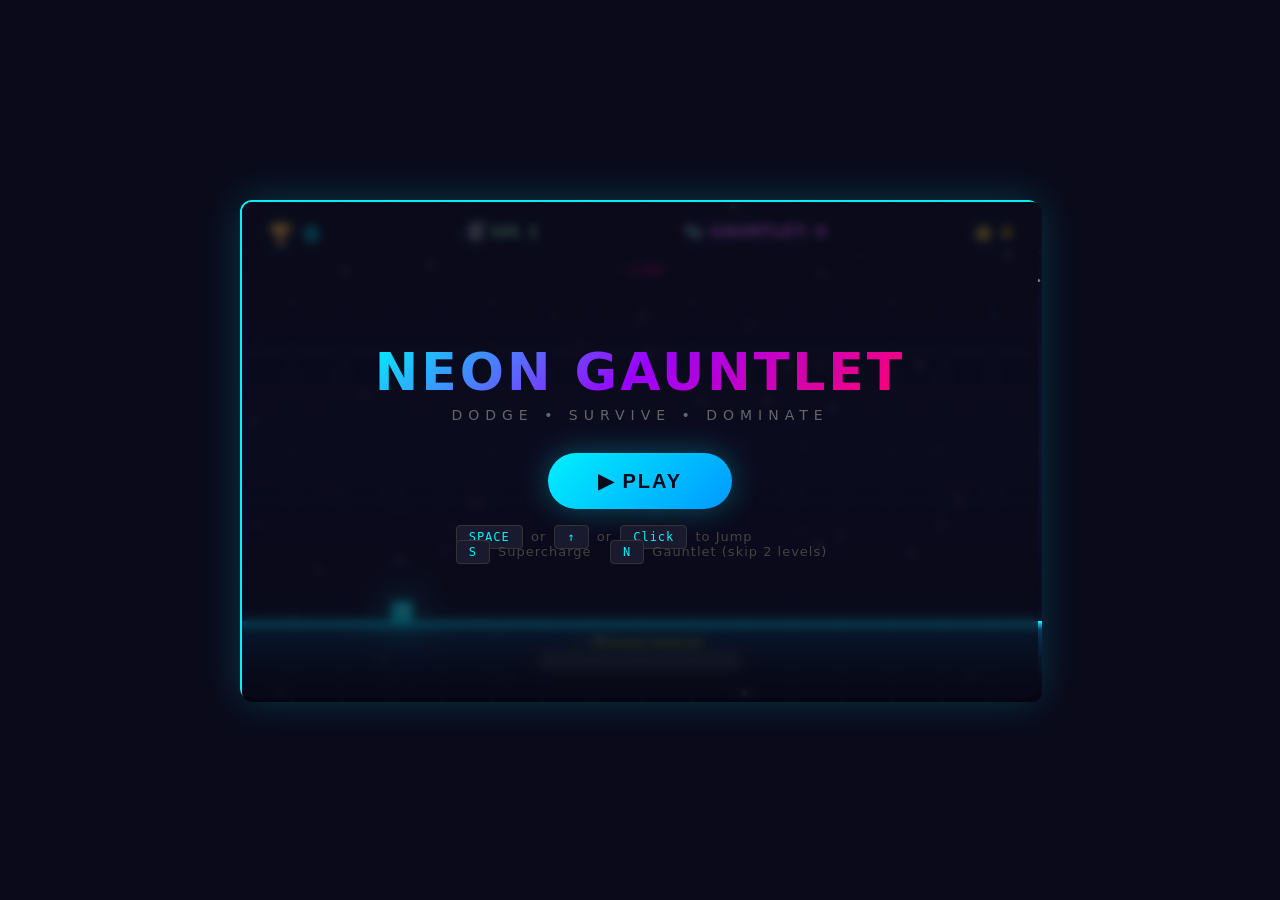
==== neon-gauntlet/index.html @ bad19014 "first commit" ====
<!DOCTYPE html>
<html lang="en">
<head>
    <meta charset="UTF-8" />
    <meta name="viewport" content="width=device-width, initial-scale=1.0, maximum-scale=1.0, user-scalable=no" />
    <title>NEON GAUNTLET</title>
    <!-- <link rel="stylesheet" href="styles.css"> -->
     <style>
        * { margin:0; padding:0; box-sizing:border-box; }
        body {
            background: #0a0a1a;
            display: flex;
            justify-content: center;
            align-items: center;
            min-height: 100vh;
            font-family: 'Segoe UI', system-ui, sans-serif;
            overflow: hidden;
            touch-action: none;
            user-select: none;
            -webkit-user-select: none;
        }
        #gameWrapper {
            position: relative;
            border: 2px solid #00f0ff;
            border-radius: 12px;
            box-shadow: 0 0 40px rgba(0,240,255,0.2), inset 0 0 40px rgba(0,240,255,0.05);
            background: #0a0a1a;
        }
        #gameCanvas {
            display: block;
            width: 100%;
            height: auto;
            border-radius: 10px;
            background: #0a0a1a;
            cursor: pointer;
            touch-action: none;
        }
        #uiOverlay {
            position: absolute;
            top: 0;
            left: 0;
            width: 100%;
            height: 100%;
            pointer-events: none;
            border-radius: 10px;
            overflow: hidden;
        }
        #hud {
            position: absolute;
            top: 20px;
            left: 0;
            width: 100%;
            padding: 0 25px;
            display: flex;
            justify-content: space-between;
            pointer-events: none;
            z-index: 10;
            font-weight: 700;
            text-shadow: 0 0 20px rgba(0,240,255,0.3);
        }
        #hud .score { color: #00f0ff; font-size: 22px; letter-spacing: 1px; }
        #hud .best { color: #ffd700; font-size: 18px; opacity:0.8; }
        #hud .level { color: #aaffaa; font-size: 16px; opacity:0.9; }
        #hud .gauntlet { color: #ff6bff; font-size: 16px; opacity:0.9; cursor: pointer; pointer-events: auto; }
        #hud .gauntlet:hover { opacity:1; text-shadow:0 0 20px #ff6bff; }
        #hud .gauntlet.ready { color: #ff6bff; animation: gauntletGlow 0.8s ease-in-out infinite alternate; }
        @keyframes gauntletGlow { 0% { text-shadow: 0 0 10px #ff6bff; } 100% { text-shadow: 0 0 40px #ff6bff, 0 0 80px #ff6bff55; } }
        #hud .speed { color: #ff006e; font-size: 14px; font-weight:600; opacity:0.7; position:absolute; bottom:-30px; left:50%; transform:translateX(-50%); }
        #comboDisplay {
            position: absolute;
            top: 70px;
            left: 50%;
            transform: translateX(-50%);
            color: #ffd700;
            font-size: 28px;
            font-weight: 900;
            opacity: 0;
            transition: opacity 0.15s;
            text-shadow: 0 0 30px rgba(255,215,0,0.5);
            pointer-events: none;
            z-index: 10;
        }
        #comboDisplay.active { opacity:1; animation: comboPop 0.3s ease-out; }
        @keyframes comboPop {
            0% { transform: translateX(-50%) scale(0.5); opacity:0; }
            60% { transform: translateX(-50%) scale(1.3); opacity:1; }
            100% { transform: translateX(-50%) scale(1); opacity:1; }
        }
        #superchargeBar {
            position: absolute;
            bottom: 30px;
            left: 50%;
            transform: translateX(-50%);
            width: 200px;
            height: 14px;
            background: rgba(255,255,255,0.1);
            border-radius: 20px;
            border: 1px solid rgba(255,215,0,0.3);
            overflow: hidden;
            pointer-events: none;
            z-index: 10;
            box-shadow: 0 0 20px rgba(255,215,0,0.1);
        }
        #superchargeFill {
            width: 0%;
            height: 100%;
            background: linear-gradient(90deg, #ffd700, #ff6b00);
            border-radius: 20px;
            transition: width 0.1s ease;
            box-shadow: 0 0 20px #ffd70055;
        }
        #superchargeLabel {
            position: absolute;
            bottom: 48px;
            left: 50%;
            transform: translateX(-50%);
            color: #ffd700;
            font-size: 11px;
            letter-spacing: 2px;
            opacity: 0.6;
            pointer-events: none;
            z-index: 10;
            font-weight: 600;
            text-shadow: 0 0 10px rgba(255,215,0,0.2);
        }
        #superchargeActive {
            position: absolute;
            top: 50%;
            left: 50%;
            transform: translate(-50%, -50%);
            color: #ffd700;
            font-size: 48px;
            font-weight: 900;
            text-shadow: 0 0 60px rgba(255,215,0,0.6);
            pointer-events: none;
            z-index: 10;
            opacity: 0;
            transition: opacity 0.3s;
        }
        #superchargeActive.show { opacity: 1; animation: pulseGlow 0.5s ease-in-out infinite alternate; }
        @keyframes pulseGlow { 0% { text-shadow: 0 0 30px rgba(255,215,0,0.4); } 100% { text-shadow: 0 0 80px rgba(255,215,0,0.9); } }
        #gauntletNotify {
            position: absolute;
            top: 50%;
            left: 50%;
            transform: translate(-50%, -50%);
            color: #ff6bff;
            font-size: 52px;
            font-weight: 900;
            text-shadow: 0 0 60px rgba(255,107,255,0.8), 0 0 120px rgba(255,107,255,0.4);
            pointer-events: none;
            z-index: 20;
            opacity: 0;
            transition: opacity 0.3s;
            text-align: center;
            letter-spacing: 3px;
            background: rgba(10,10,26,0.7);
            padding: 30px 50px;
            border-radius: 20px;
            border: 2px solid #ff6bff;
            box-shadow: 0 0 80px rgba(255,107,255,0.3);
        }
        #gauntletNotify.show { opacity: 1; animation: gauntletAcquire 0.8s ease-out; }
        @keyframes gauntletAcquire {
            0% { transform: translate(-50%, -50%) scale(0.3) rotate(-10deg); opacity:0; }
            50% { transform: translate(-50%, -50%) scale(1.1) rotate(2deg); opacity:1; }
            70% { transform: translate(-50%, -50%) scale(0.95) rotate(-1deg); }
            100% { transform: translate(-50%, -50%) scale(1) rotate(0deg); opacity:1; }
        }
        #gauntletNotify .sub {
            font-size: 18px;
            color: #ffd700;
            letter-spacing: 4px;
            opacity: 0.8;
            display: block;
            margin-top: 8px;
            font-weight: 600;
        }
        #gameOver {
            position: absolute;
            top: 0;
            left: 0;
            width: 100%;
            height: 100%;
            background: rgba(10,10,26,0.92);
            backdrop-filter: blur(8px);
            display: none;
            flex-direction: column;
            justify-content: center;
            align-items: center;
            pointer-events: auto;
            z-index: 100;
            border-radius: 10px;
            padding: 20px;
        }
        #gameOver.show { display: flex; animation: fadeIn 0.4s ease-out; }
        @keyframes fadeIn { 0% { opacity:0; transform:scale(0.95); } 100% { opacity:1; transform:scale(1); } }
        #gameOver .title { color:#ff006e; font-size:48px; font-weight:900; text-shadow:0 0 60px rgba(255,0,110,0.4); margin-bottom:8px; letter-spacing:2px; }
        #gameOver .subtitle { color:#666; font-size:16px; margin-bottom:25px; letter-spacing:4px; }
        #gameOver .finalScore { color:#00f0ff; font-size:36px; font-weight:700; margin-bottom:5px; }
        #gameOver .finalBest { color:#ffd700; font-size:20px; opacity:0.8; margin-bottom:30px; }
        #gameOver .stats { color:#888; font-size:14px; margin-bottom:25px; display:flex; gap:30px; }
        #gameOver .stats span { text-align:center; }
        #gameOver .stats .number { display:block; color:#fff; font-size:22px; font-weight:700; }
        .btn {
            background: linear-gradient(135deg, #00f0ff, #0099ff);
            color: #0a0a1a;
            border: none;
            padding: 16px 50px;
            font-size: 20px;
            font-weight: 800;
            border-radius: 50px;
            cursor: pointer;
            pointer-events: auto;
            transition: all 0.2s;
            text-transform: uppercase;
            letter-spacing: 2px;
            box-shadow: 0 0 30px rgba(0,240,255,0.3);
            touch-action: manipulation;
        }
        .btn:hover { transform:scale(1.05); box-shadow:0 0 50px rgba(0,240,255,0.5); }
        .btn:active { transform:scale(0.95); }
        .btn-secondary {
            background: transparent;
            color: #fff;
            border: 2px solid #444;
            box-shadow: none;
            padding: 12px 30px;
            font-size: 14px;
            margin-top: 12px;
        }
        .btn-secondary:hover { border-color:#00f0ff; box-shadow:0 0 30px rgba(0,240,255,0.1); }
        #startScreen {
            position: absolute;
            top: 0;
            left: 0;
            width: 100%;
            height: 100%;
            display: flex;
            flex-direction: column;
            justify-content: center;
            align-items: center;
            pointer-events: auto;
            z-index: 50;
            border-radius: 10px;
            background: rgba(10,10,26,0.7);
            backdrop-filter: blur(4px);
        }
        #startScreen .logo { font-size:52px; font-weight:900; background:linear-gradient(135deg,#00f0ff,#9d00ff,#ff006e); -webkit-background-clip:text; -webkit-text-fill-color:transparent; background-clip:text; letter-spacing:3px; margin-bottom:5px; }
        #startScreen .tagline { color:#666; font-size:14px; letter-spacing:6px; margin-bottom:30px; text-transform:uppercase; }
        #startScreen .controls-hint { color:#444; font-size:13px; margin-top:20px; letter-spacing:1px; }
        #startScreen .controls-hint kbd { background:#1a1a2e; color:#00f0ff; padding:4px 12px; border-radius:4px; border:1px solid #333; font-size:12px; margin:0 3px; }
        @media (max-width:600px) {
            #gameWrapper { border-width:1px; border-radius:8px; width:100vw; max-width:100vw; }
            #gameCanvas { border-radius:7px; }
            #hud .score { font-size:16px; }
            #hud .best { font-size:14px; }
            #hud .level { font-size:13px; }
            #hud .gauntlet { font-size:13px; }
            #gameOver .title { font-size:32px; }
            #gameOver .finalScore { font-size:28px; }
            .btn { padding:14px 35px; font-size:16px; }
            #startScreen .logo { font-size:36px; }
            #startScreen .tagline { font-size:11px; letter-spacing:4px; }
            #comboDisplay { font-size:22px; top:60px; }
            #superchargeBar { width: 150px; height: 12px; bottom: 20px; }
            #superchargeLabel { font-size: 10px; bottom: 38px; }
            #superchargeActive { font-size: 32px; }
            #gauntletNotify { font-size: 28px; padding: 20px 25px; }
            #gauntletNotify .sub { font-size: 14px; }
        }
        @media (max-width:400px) {
            #hud { padding:0 15px; top:12px; }
            #hud .score { font-size:14px; }
            #hud .best { font-size:12px; }
            #hud .gauntlet { font-size:11px; }
            #gameOver .title { font-size:26px; }
            .btn { padding:12px 28px; font-size:14px; }
            #gauntletNotify { font-size: 22px; padding: 15px 20px; }
        }
        ::-webkit-scrollbar { display:none; }
     </style>
</head>
<body>
<div id="gameWrapper">
    <canvas id="gameCanvas" width="800" height="500"></canvas>
    <div id="uiOverlay">
        <div id="hud">
            <span class="score">🏆 <span id="scoreDisplay">0</span></span>
            <span class="level">🎚️ LVL <span id="levelDisplay">1</span></span>
            <span class="gauntlet" id="gauntletDisplay">🧤 GAUNTLET: 0</span>
            <span class="best">⭐ <span id="bestDisplay">0</span></span>
            <span class="speed" id="speedDisplay">⚡ 1.0x</span>
        </div>
        <div id="comboDisplay">🔥 COMBO x<span id="comboCount">0</span></div>
        <div id="superchargeLabel">⚡ SUPERCHARGE</div>
        <div id="superchargeBar"><div id="superchargeFill"></div></div>
        <div id="superchargeActive">⚡ SUPERCHARGE ACTIVE</div>
        <div id="gauntletNotify">
            🧤 NEON GAUNTLET ACQUIRED
            <span class="sub">Press <kbd style="background:#1a1a2e;color:#ff6bff;padding:2px 12px;border-radius:4px;border:1px solid #ff6bff;">N</kbd> to skip 2 levels!</span>
        </div>
        <div id="startScreen">
            <div class="logo">NEON GAUNTLET</div>
            <div class="tagline">Dodge • Survive • Dominate</div>
            <button class="btn" id="startBtn">▶ PLAY</button>
            <div class="controls-hint">
                <kbd>SPACE</kbd> or <kbd>↑</kbd> or <kbd>Click</kbd> to Jump<br>
                <kbd>S</kbd> Supercharge &nbsp; <kbd>N</kbd> Gauntlet (skip 2 levels)
            </div>
        </div>
        <div id="gameOver">
            <div class="title">💀 GAME OVER</div>
            <div class="subtitle">YOU FELL TO THE NEON</div>
            <div class="finalScore" id="finalScore">0</div>
            <div class="finalBest">⭐ Best: <span id="finalBest">0</span></div>
            <div class="stats">
                <span>Distance <span class="number" id="statDistance">0m</span></span>
                <span>Combo <span class="number" id="statCombo">0</span></span>
                <span>Level <span class="number" id="statLevel">1</span></span>
            </div>
            <button class="btn" id="restartBtn">🔄 RETRY</button>
            <button class="btn btn-secondary" id="menuBtn">🏠 MENU</button>
        </div>
    </div>
</div>
<!-- <script src="game.js"></script> -->
 <script>
    // ============================================================
    //  NEON GAUNTLET · NO SUPERCHARGE TIMER
    //  - Supercharge fills +6 per obstacle jumped
    //  - Press S to activate 5-second shield (no timer visible)
    //  - Combo resets on death
    // ============================================================

    const canvas = document.getElementById('gameCanvas');
    const ctx = canvas.getContext('2d');
    const scoreDisplay = document.getElementById('scoreDisplay');
    const bestDisplay = document.getElementById('bestDisplay');
    const speedDisplay = document.getElementById('speedDisplay');
    const levelDisplay = document.getElementById('levelDisplay');
    const gauntletDisplay = document.getElementById('gauntletDisplay');
    const comboDisplay = document.getElementById('comboDisplay');
    const comboCount = document.getElementById('comboCount');
    const finalScore = document.getElementById('finalScore');
    const finalBest = document.getElementById('finalBest');
    const statDistance = document.getElementById('statDistance');
    const statCombo = document.getElementById('statCombo');
    const statLevel = document.getElementById('statLevel');
    const startScreen = document.getElementById('startScreen');
    const gameOver = document.getElementById('gameOver');
    const startBtn = document.getElementById('startBtn');
    const restartBtn = document.getElementById('restartBtn');
    const menuBtn = document.getElementById('menuBtn');
    const superchargeFill = document.getElementById('superchargeFill');
    const superchargeActive = document.getElementById('superchargeActive');
    const gauntletNotify = document.getElementById('gauntletNotify');

    function resizeCanvas() {
        const wrapper = document.getElementById('gameWrapper');
        const maxWidth = Math.min(window.innerWidth - 20, 800);
        const maxHeight = Math.min(window.innerHeight - 20, 500);
        const ratio = 800 / 500;
        let width = maxWidth;
        let height = width / ratio;
        if (height > maxHeight) { height = maxHeight; width = height * ratio; }
        canvas.style.width = width + 'px';
        canvas.style.height = height + 'px';
        wrapper.style.width = width + 'px';
        wrapper.style.height = height + 'px';
    }
    window.addEventListener('resize', resizeCanvas);
    resizeCanvas();

    // ===== CONSTANTS =====
    const GRAVITY = 0.7;
    const JUMP_FORCE = -11;
    const MAX_JUMPS = 2;
    const GROUND_Y = 420;
    const PLAYER_SIZE = 20;
    const SUPERCHARGE_DURATION = 300; // 5 seconds at 60fps
    const SUPERCHARGE_MAX = 100;
    const SUPERCHARGE_GAIN = 6;
    const GAUNTLET_INTERVAL = 5;

    const LEVELS = [
        { threshold: 0,    speed: 4.5,  spawnBase: 80,  label: '1' },
        { threshold: 200,  speed: 5.5,  spawnBase: 70,  label: '2' },
        { threshold: 450,  speed: 6.5,  spawnBase: 60,  label: '3' },
        { threshold: 750,  speed: 7.5,  spawnBase: 50,  label: '4' },
        { threshold: 1100, speed: 8.5,  spawnBase: 42,  label: '5' },
        { threshold: 1500, speed: 9.5,  spawnBase: 36,  label: '6' },
        { threshold: 2000, speed: 10.5, spawnBase: 30,  label: '7' },
        { threshold: 2600, speed: 11.5, spawnBase: 26,  label: '8' },
        { threshold: 3300, speed: 12.5, spawnBase: 22,  label: '9' },
        { threshold: 4100, speed: 14.0, spawnBase: 18,  label: '10' },
    ];

    // ===== GAME STATE =====
    let gameState = 'menu';
    let score = 0;
    let bestScore = parseInt(localStorage.getItem('neonGauntletBest')) || 0;
    let gameSpeed = 4.5;
    let speedMultiplier = 1.0;
    let combo = 0;
    let maxCombo = 0;
    let distance = 0;
    let frameCount = 0;
    let currentLevel = 0;
    let levelUpFlag = false;
    let levelUpTimer = 0;
    let spawnInterval = 80;
    let spawnTimer = 0;
    let difficultyTimer = 0;

    // ===== SUPERCHARGE =====
    let supercharge = 0;
    let superchargeActiveFlag = false;
    let superchargeTimer = 0;
    let superchargeShield = false;

    // ===== GAUNTLET =====
    let gauntletCount = 0;
    let lastGauntletLevel = 0;

    // ===== PLAYER =====
    const player = {
        x: 150, y: GROUND_Y - PLAYER_SIZE, w: PLAYER_SIZE, h: PLAYER_SIZE,
        vy: 0, grounded: false, jumpsRemaining: MAX_JUMPS, trail: [],
    };

    let obstacles = [];
    let particles = [];
    let stars = [];
    for (let i = 0; i < 80; i++) {
        stars.push({ x: Math.random()*800, y: Math.random()*500, size: Math.random()*2+0.5, speed: Math.random()*0.5+0.2, brightness: Math.random()*0.5+0.5 });
    }
    let gridOffset = 0;

    // ===== AUDIO =====
    let audioCtx = null;
    function initAudio() { if (!audioCtx) audioCtx = new(window.AudioContext||window.webkitAudioContext)(); }
    function playTone(freq, duration, type='square', volume=0.15) {
        try { initAudio(); const osc=audioCtx.createOscillator(); const gain=audioCtx.createGain(); osc.type=type; osc.frequency.setValueAtTime(freq, audioCtx.currentTime); gain.gain.setValueAtTime(volume, audioCtx.currentTime); gain.gain.exponentialRampToValueAtTime(0.001, audioCtx.currentTime+duration); osc.connect(gain); gain.connect(audioCtx.destination); osc.start(); osc.stop(audioCtx.currentTime+duration); } catch(e) {}
    }
    function playJumpSound() { playTone(600,0.1,'square',0.1); setTimeout(()=>playTone(900,0.08,'square',0.08),50); }
    function playDeathSound() { playTone(200,0.3,'sawtooth',0.2); setTimeout(()=>playTone(100,0.4,'sawtooth',0.15),150); }
    function playComboSound() { const base=500+combo*15; playTone(base,0.06,'square',0.06); setTimeout(()=>playTone(base+200,0.06,'square',0.05),60); }
    function playScoreSound() { playTone(1200,0.04,'sine',0.05); }
    function playLevelUpSound() { playTone(400,0.15,'square',0.12); setTimeout(()=>playTone(600,0.15,'square',0.1),120); setTimeout(()=>playTone(900,0.2,'square',0.08),240); }
    function playSuperchargeSound() { playTone(300,0.2,'sawtooth',0.15); setTimeout(()=>playTone(600,0.2,'sawtooth',0.12),100); setTimeout(()=>playTone(900,0.25,'sawtooth',0.1),200); }
    function playSuperchargeHitSound() { playTone(500,0.1,'square',0.2); setTimeout(()=>playTone(700,0.1,'square',0.15),80); }
    function playGauntletSound() { playTone(200,0.15,'square',0.15); setTimeout(()=>playTone(400,0.15,'square',0.12),100); setTimeout(()=>playTone(600,0.2,'square',0.1),200); setTimeout(()=>playTone(900,0.3,'sawtooth',0.08),320); }
    function playGauntletUseSound() { playTone(500,0.1,'square',0.15); setTimeout(()=>playTone(700,0.1,'square',0.12),80); setTimeout(()=>playTone(900,0.15,'square',0.1),160); }

    let musicInterval = null; let beatCounter = 0;
    function startMusic() {
        if (musicInterval) return;
        beatCounter=0;
        musicInterval = setInterval(() => {
            if (gameState !== 'playing') return;
            if (beatCounter % 4 === 0) playTone(60,0.05,'sawtooth',0.08);
            if (beatCounter % 2 === 1) playTone(8000,0.02,'square',0.03);
            if (beatCounter % 8 === 0) playTone(80,0.15,'sawtooth',0.06);
            beatCounter++;
        }, 200);
    }
    function stopMusic() { if (musicInterval) { clearInterval(musicInterval); musicInterval=null; } }

    // ===== OBSTACLE FACTORY =====
    function createObstacle(type, x) {
        const base = { x: x||820, passed: false };
        switch(type) {
            case 'spike': return { ...base, type:'spike', y:GROUND_Y-20, w:22, h:22, color:'#ff006e', glow:'#ff006e55' };
            case 'spike_ceiling': return { ...base, type:'spike_ceiling', y:0, w:22, h:22, color:'#ff006e', glow:'#ff006e55' };
            case 'block': return { ...base, type:'block', y:GROUND_Y-40, w:28, h:40, color:'#9d00ff', glow:'#9d00ff55' };
            case 'moving_block': return { ...base, type:'moving_block', y:GROUND_Y-50, w:30, h:30, color:'#ff6b00', glow:'#ff6b0055', phase:Math.random()*Math.PI*2, speed:1.5+Math.random(), amplitude:40+Math.random()*30, baseY:GROUND_Y-50 };
            case 'double_spike': return { ...base, type:'double_spike', y:GROUND_Y-20, w:48, h:22, color:'#ff006e', glow:'#ff006e55' };
            case 'gap': return { ...base, type:'gap', y:GROUND_Y, w:60+Math.random()*40, h:10, color:'#ff006e', glow:'#ff006e55' };
            default: return { ...base, type:'spike', y:GROUND_Y-20, w:22, h:22, color:'#ff006e', glow:'#ff006e55' };
        }
    }
    function getRandomObstacleType() {
        const types = ['spike','spike','spike','block','moving_block'];
        if (distance > 200) types.push('double_spike','spike_ceiling');
        if (distance > 400) types.push('gap');
        return types[Math.floor(Math.random()*types.length)];
    }
    function spawnObstacle() {
        const type = getRandomObstacleType();
        const obs = createObstacle(type);
        const lastObs = obstacles[obstacles.length-1];
        if (lastObs && lastObs.x > 700) obs.x = lastObs.x + 120 + Math.random()*80;
        obstacles.push(obs);
    }

    // ===== PARTICLES =====
    function spawnParticles(x,y,count,color,speed=4,life=40) {
        for (let i=0; i<count; i++) {
            const angle=Math.random()*Math.PI*2, spd=Math.random()*speed+1;
            particles.push({ x:x+(Math.random()-0.5)*10, y:y+(Math.random()-0.5)*10, vx:Math.cos(angle)*spd, vy:Math.sin(angle)*spd-1, life:life+Math.random()*20, maxLife:life+20, size:Math.random()*4+2, color:color||'#00f0ff' });
        }
    }
    function spawnDeathParticles() { spawnParticles(player.x+player.w/2, player.y+player.h/2, 60,'#ff006e',8,50); spawnParticles(player.x+player.w/2, player.y+player.h/2, 40,'#ffd700',6,40); spawnParticles(player.x+player.w/2, player.y+player.h/2, 30,'#00f0ff',5,35); }
    function spawnJumpParticles() { spawnParticles(player.x+player.w/2, player.y+player.h, 15,'#00f0ff',3,20); }
    function spawnLevelUpParticles() { spawnParticles(400,200,50,'#ffd700',7,50); spawnParticles(400,200,40,'#00f0ff',6,45); spawnParticles(400,200,30,'#ff006e',5,40); }
    function spawnSuperchargeParticles() { spawnParticles(400,250,60,'#ffd700',9,50); spawnParticles(400,250,40,'#ff6b00',7,45); }
    function spawnGauntletParticles() { spawnParticles(400,250,80,'#ff6bff',10,60); spawnParticles(400,250,60,'#ffd700',8,50); spawnParticles(400,250,40,'#00f0ff',6,40); }

    // ===== LEVEL MANAGEMENT =====
    function updateLevel() {
        let newLevel = 0;
        for (let i = LEVELS.length-1; i >= 0; i--) {
            if (score >= LEVELS[i].threshold) { newLevel = i; break; }
        }
        if (newLevel !== currentLevel) {
            const oldLevel = currentLevel;
            currentLevel = newLevel;
            const lvl = LEVELS[currentLevel];
            gameSpeed = lvl.speed;
            spawnInterval = lvl.spawnBase;
            speedMultiplier = gameSpeed / 4.5;
            levelDisplay.textContent = lvl.label;
            levelUpFlag = true;
            levelUpTimer = 30;
            playLevelUpSound();
            spawnLevelUpParticles();
            score += 50;
            updateHUD();

            const newLevelNum = parseInt(lvl.label);
            const oldLevelNum = parseInt(LEVELS[oldLevel].label);
            for (let l = oldLevelNum + 1; l <= newLevelNum; l++) {
                if (l % GAUNTLET_INTERVAL === 0) {
                    gauntletCount++;
                    lastGauntletLevel = l;
                    playGauntletSound();
                    spawnGauntletParticles();
                    gauntletNotify.classList.remove('show');
                    void gauntletNotify.offsetWidth;
                    gauntletNotify.classList.add('show');
                    setTimeout(() => {
                        gauntletNotify.classList.remove('show');
                    }, 3000);
                    updateHUD();
                }
            }
        }
    }

    // ===== SUPERCHARGE =====
    function activateSupercharge() {
        if (superchargeActiveFlag) return;
        if (supercharge < SUPERCHARGE_MAX) return;
        superchargeActiveFlag = true;
        superchargeTimer = SUPERCHARGE_DURATION;
        superchargeShield = true;
        supercharge = 0;
        updateSuperchargeUI();
        playSuperchargeSound();
        spawnSuperchargeParticles();
        superchargeActive.classList.add('show');
    }

    function updateSuperchargeUI() {
        const pct = Math.min(100, (supercharge / SUPERCHARGE_MAX) * 100);
        superchargeFill.style.width = pct + '%';
        if (pct >= 100) {
            superchargeFill.style.background = 'linear-gradient(90deg, #ffd700, #ff6b00, #ff006e)';
            superchargeFill.style.boxShadow = '0 0 30px #ffd700';
        } else {
            superchargeFill.style.background = 'linear-gradient(90deg, #ffd700, #ff6b00)';
            superchargeFill.style.boxShadow = '0 0 20px #ffd70055';
        }
    }

    function gainSupercharge(amount) {
        if (superchargeActiveFlag) return;
        supercharge = Math.min(SUPERCHARGE_MAX, supercharge + amount);
        updateSuperchargeUI();
    }

    // ===== GAUNTLET USE =====
    function useGauntlet() {
        if (gameState !== 'playing') return;
        if (gauntletCount <= 0) return;
        const currentLevelNum = parseInt(LEVELS[currentLevel].label);
        const targetLevelNum = Math.min(currentLevelNum + 2, LEVELS.length);
        if (targetLevelNum <= currentLevelNum) return;

        const targetIndex = targetLevelNum - 1;
        const targetScore = LEVELS[targetIndex].threshold;
        if (score < targetScore) {
            score = targetScore + 10;
        }
        gauntletCount--;
        playGauntletUseSound();
        spawnGauntletParticles();
        updateHUD();
        updateLevel();
        gauntletNotify.textContent = '🧤 LEVEL SKIP!';
        gauntletNotify.querySelector('.sub').textContent = `Advanced to Level ${LEVELS[currentLevel].label}`;
        gauntletNotify.classList.remove('show');
        void gauntletNotify.offsetWidth;
        gauntletNotify.classList.add('show');
        setTimeout(() => {
            gauntletNotify.classList.remove('show');
            gauntletNotify.innerHTML = `🧤 NEON GAUNTLET ACQUIRED
            <span class="sub">Press <kbd style="background:#1a1a2e;color:#ff6bff;padding:2px 12px;border-radius:4px;border:1px solid #ff6bff;">N</kbd> to skip 2 levels!</span>`;
        }, 2000);
    }

    // ===== GAME FUNCTIONS =====
    function resetGame() {
        player.x=150; player.y=GROUND_Y-PLAYER_SIZE; player.vy=0; player.grounded=false; player.jumpsRemaining=MAX_JUMPS; player.trail=[];
        obstacles=[]; particles=[]; score=0; combo=0; maxCombo=0; distance=0; gameSpeed=4.5; speedMultiplier=1.0; spawnTimer=0; spawnInterval=80; difficultyTimer=0; frameCount=0; currentLevel=0; levelUpFlag=false; levelUpTimer=0;
        supercharge = 0;
        superchargeActiveFlag = false;
        superchargeTimer = 0;
        superchargeShield = false;
        gauntletCount = 0;
        lastGauntletLevel = 0;
        superchargeActive.classList.remove('show');
        gauntletNotify.classList.remove('show');
        updateSuperchargeUI();
        document.getElementById('comboDisplay').classList.remove('active');
        comboCount.textContent = '0';
        levelDisplay.textContent = '1';
        updateHUD();
    }
    function startGame() {
        initAudio(); resetGame(); gameState='playing';
        startScreen.style.display='none'; gameOver.classList.remove('show'); gameOver.style.display='none';
        startMusic();
    }
    function gameOverHandler() {
        gameState='over'; stopMusic();
        if (score > bestScore) { bestScore=score; localStorage.setItem('neonGauntletBest', String(bestScore)); }
        // RESET COMBO ON DEATH
        combo = 0;
        comboCount.textContent = '0';
        document.getElementById('comboDisplay').classList.remove('active');
        spawnDeathParticles();
        finalScore.textContent = Math.floor(score);
        finalBest.textContent = bestScore;
        statDistance.textContent = Math.floor(distance)+'m';
        statCombo.textContent = maxCombo;
        statLevel.textContent = LEVELS[currentLevel].label;
        setTimeout(()=>{ gameOver.style.display='flex'; gameOver.classList.add('show'); }, 300);
    }
    function jump() {
        if (gameState!=='playing') return;
        if (player.jumpsRemaining > 0) {
            player.vy = JUMP_FORCE * (player.jumpsRemaining===1 ? 0.9 : 1);
            player.jumpsRemaining--; player.grounded=false;
            spawnJumpParticles(); playJumpSound();
            for (let i=0; i<5; i++) player.trail.push({ x:player.x+player.w/2+(Math.random()-0.5)*10, y:player.y+player.h/2+(Math.random()-0.5)*10, life:20+Math.random()*10 });
        }
    }
    function updateHUD() {
        scoreDisplay.textContent = Math.floor(score);
        bestDisplay.textContent = bestScore;
        speedDisplay.textContent = '⚡ ' + speedMultiplier.toFixed(1)+'x';
        levelDisplay.textContent = LEVELS[currentLevel].label;
        gauntletDisplay.textContent = '🧤 GAUNTLET: ' + gauntletCount;
        if (gauntletCount > 0) {
            gauntletDisplay.classList.add('ready');
        } else {
            gauntletDisplay.classList.remove('ready');
        }
    }

    function rectCollide(ax,ay,aw,ah, bx,by,bw,bh) { return ax < bx+bw && ax+aw > bx && ay < by+bh && ay+ah > by; }

    function checkCollisions() {
        const px=player.x, py=player.y, pw=player.w, ph=player.h;
        for (const obs of obstacles) {
            if (obs.passed) continue;
            let hit=false;
            switch(obs.type) {
                case 'spike':
                case 'spike_ceiling':
                    if (rectCollide(px+2, py+2, pw-4, ph-4, obs.x+2, obs.y+2, obs.w-4, obs.h-4)) hit=true;
                    break;
                case 'block':
                case 'moving_block':
                    if (rectCollide(px+2, py+2, pw-4, ph-4, obs.x+2, obs.y+2, obs.w-4, obs.h-4)) hit=true;
                    break;
                case 'double_spike':
                    if (rectCollide(px+2, py+2, pw-4, ph-4, obs.x+2, obs.y+2, 20, obs.h-4) ||
                        rectCollide(px+2, py+2, pw-4, ph-4, obs.x+obs.w-22, obs.y+2, 20, obs.h-4)) hit=true;
                    break;
                case 'gap':
                    if (px+pw > obs.x+5 && px < obs.x+obs.w-5 && player.y+player.h > obs.y) hit=true;
                    break;
            }
            if (hit) {
                if (superchargeShield) {
                    playSuperchargeHitSound();
                    spawnParticles(px+pw/2, py+ph/2, 30, '#ffd700', 6, 30);
                    obs.passed = true;
                    continue;
                }
                playDeathSound();
                gameOverHandler();
                return;
            }
            if (!obs.passed && obs.x+obs.w < player.x) {
                obs.passed = true;
                const points = Math.floor(10 * speedMultiplier);
                score += points;
                combo++;
                if (combo > maxCombo) maxCombo = combo;
                // GAIN SUPERCHARGE when jumping over an obstacle
                gainSupercharge(SUPERCHARGE_GAIN);
                if (combo > 0 && combo % 5 === 0) {
                    playComboSound();
                    comboCount.textContent = combo;
                    comboDisplay.classList.remove('active');
                    void comboDisplay.offsetWidth;
                    comboDisplay.classList.add('active');
                } else { playScoreSound(); }
                updateHUD();
                updateLevel();
            }
        }
    }

    // ===== UPDATE =====
    function update() {
        if (gameState !== 'playing') return;
        frameCount++;

        if (superchargeActiveFlag) {
            superchargeTimer--;
            if (superchargeTimer <= 0) {
                superchargeActiveFlag = false;
                superchargeShield = false;
                superchargeActive.classList.remove('show');
            }
        }

        difficultyTimer++;
        if (difficultyTimer % 180 === 0 && currentLevel < LEVELS.length-1) {
            const next = Math.min(currentLevel+1, LEVELS.length-1);
            if (score >= LEVELS[next].threshold) updateLevel();
        }

        player.vy += GRAVITY;
        player.y += player.vy;
        if (player.y + player.h >= GROUND_Y) {
            player.y = GROUND_Y - player.h; player.vy = 0;
            if (!player.grounded) { player.grounded=true; player.jumpsRemaining=MAX_JUMPS; spawnParticles(player.x+player.w/2, GROUND_Y, 8, '#00f0ff44',2,15); }
        }
        if (player.y < 0) { player.y = 0; player.vy = 0; }

        if (frameCount % 2 === 0) { player.trail.push({ x:player.x+player.w/2, y:player.y+player.h/2, life:15 }); if (player.trail.length > 20) player.trail.shift(); }
        for (let i=player.trail.length-1; i>=0; i--) { player.trail[i].life--; if (player.trail[i].life <= 0) player.trail.splice(i,1); }

        distance += gameSpeed * 0.02;

        spawnTimer++;
        if (spawnTimer >= spawnInterval) {
            spawnTimer = 0;
            spawnObstacle();
            if (Math.random() < 0.3 && distance > 150) spawnObstacle();
            if (Math.random() < 0.15 && distance > 350) spawnObstacle();
        }

        for (const obs of obstacles) {
            obs.x -= gameSpeed;
            if (obs.type === 'moving_block') {
                obs.phase += 0.03 * obs.speed;
                obs.y = obs.baseY + Math.sin(obs.phase) * obs.amplitude;
            }
        }
        obstacles = obstacles.filter(obs => obs.x > -100);

        for (const p of particles) { p.x += p.vx; p.y += p.vy; p.vy += 0.05; p.life--; }
        particles = particles.filter(p => p.life > 0);

        checkCollisions();

        if (frameCount % 6 === 0) { score += 0.5 * speedMultiplier; updateHUD(); updateLevel(); }

        for (const star of stars) { star.x -= gameSpeed * 0.1 * star.speed; if (star.x < 0) { star.x = 800; star.y = Math.random() * 500; } }
        gridOffset = (gridOffset + gameSpeed * 0.3) % 50;

        if (levelUpFlag) {
            levelUpTimer--;
            if (levelUpTimer <= 0) levelUpFlag = false;
        }
    }

    // ===== DRAW =====
    function draw() {
        ctx.clearRect(0,0,800,500);
        const grad = ctx.createLinearGradient(0,0,0,500);
        grad.addColorStop(0,'#0a0a1a'); grad.addColorStop(0.5,'#0f0f2a'); grad.addColorStop(1,'#060612');
        ctx.fillStyle=grad; ctx.fillRect(0,0,800,500);
        for (const star of stars) { ctx.globalAlpha=star.brightness*0.6; ctx.fillStyle='#fff'; ctx.beginPath(); ctx.arc(star.x,star.y,star.size,0,Math.PI*2); ctx.fill(); }
        ctx.globalAlpha=1;
        ctx.strokeStyle='rgba(0,240,255,0.04)'; ctx.lineWidth=1;
        for (let x=-50+gridOffset; x<850; x+=50) { ctx.beginPath(); ctx.moveTo(x,0); ctx.lineTo(x,500); ctx.stroke(); }
        for (let y=0; y<500; y+=50) { ctx.beginPath(); ctx.moveTo(0,y); ctx.lineTo(800,y); ctx.stroke(); }

        const groundGrad = ctx.createLinearGradient(0,GROUND_Y,0,500);
        groundGrad.addColorStop(0,'#00f0ff'); groundGrad.addColorStop(0.1,'#00aaff44'); groundGrad.addColorStop(1,'transparent');
        ctx.fillStyle=groundGrad; ctx.fillRect(0,GROUND_Y,800,80);
        ctx.strokeStyle='#00f0ff'; ctx.lineWidth=2; ctx.shadowColor='#00f0ff'; ctx.shadowBlur=15;
        ctx.beginPath(); ctx.moveTo(0,GROUND_Y); ctx.lineTo(800,GROUND_Y); ctx.stroke();
        ctx.shadowBlur=0; ctx.fillStyle='rgba(0,240,255,0.05)'; ctx.fillRect(0,GROUND_Y-2,800,2);

        if (levelUpFlag) {
            ctx.fillStyle = `rgba(255,215,0,${levelUpTimer/30 * 0.15})`;
            ctx.fillRect(0,0,800,500);
        }

        if (superchargeActiveFlag) {
            ctx.fillStyle = 'rgba(255,215,0,0.03)';
            ctx.fillRect(0,0,800,500);
        }

        for (const obs of obstacles) {
            ctx.shadowColor = obs.glow || 'rgba(255,0,110,0.3)'; ctx.shadowBlur = 25;
            switch(obs.type) {
                case 'spike':
                    ctx.fillStyle=obs.color; ctx.beginPath(); ctx.moveTo(obs.x+obs.w/2, obs.y); ctx.lineTo(obs.x+obs.w, obs.y+obs.h); ctx.lineTo(obs.x, obs.y+obs.h); ctx.closePath(); ctx.fill();
                    ctx.shadowBlur=40; ctx.fillStyle='rgba(255,255,255,0.1)'; ctx.beginPath(); ctx.moveTo(obs.x+obs.w/2, obs.y+4); ctx.lineTo(obs.x+obs.w-4, obs.y+obs.h-4); ctx.lineTo(obs.x+4, obs.y+obs.h-4); ctx.closePath(); ctx.fill();
                    break;
                case 'spike_ceiling':
                    ctx.fillStyle=obs.color; ctx.beginPath(); ctx.moveTo(obs.x+obs.w/2, obs.y+obs.h); ctx.lineTo(obs.x+obs.w, obs.y); ctx.lineTo(obs.x, obs.y); ctx.closePath(); ctx.fill();
                    break;
                case 'block':
                    ctx.fillStyle=obs.color; ctx.shadowBlur=30; ctx.beginPath(); ctx.roundRect(obs.x, obs.y, obs.w, obs.h, 4); ctx.fill();
                    ctx.shadowBlur=0; ctx.fillStyle='rgba(255,255,255,0.08)'; ctx.beginPath(); ctx.roundRect(obs.x+3, obs.y+3, obs.w-6, 6, 2); ctx.fill();
                    break;
                case 'moving_block':
                    ctx.fillStyle=obs.color; ctx.shadowBlur=35; ctx.beginPath(); ctx.roundRect(obs.x, obs.y, obs.w, obs.h, 6); ctx.fill();
                    ctx.shadowBlur=0; ctx.strokeStyle='rgba(255,107,0,0.3)'; ctx.lineWidth=2; ctx.beginPath(); ctx.roundRect(obs.x-2, obs.y-2, obs.w+4, obs.h+4, 8); ctx.stroke();
                    break;
                case 'double_spike':
                    ctx.fillStyle=obs.color;
                    ctx.beginPath(); ctx.moveTo(obs.x+12, obs.y); ctx.lineTo(obs.x+22, obs.y+obs.h); ctx.lineTo(obs.x+2, obs.y+obs.h); ctx.closePath(); ctx.fill();
                    ctx.beginPath(); ctx.moveTo(obs.x+obs.w-12, obs.y); ctx.lineTo(obs.x+obs.w-2, obs.y+obs.h); ctx.lineTo(obs.x+obs.w-22, obs.y+obs.h); ctx.closePath(); ctx.fill();
                    break;
                case 'gap':
                    ctx.shadowBlur=0;
                    const gradGap = ctx.createLinearGradient(0,GROUND_Y,0,GROUND_Y+40);
                    gradGap.addColorStop(0,'rgba(255,0,110,0.5)'); gradGap.addColorStop(1,'rgba(255,0,110,0)');
                    ctx.fillStyle=gradGap; ctx.fillRect(obs.x, GROUND_Y, obs.w, 40);
                    ctx.strokeStyle='#ff006e44'; ctx.lineWidth=1; ctx.setLineDash([4,8]);
                    ctx.beginPath(); ctx.moveTo(obs.x, GROUND_Y); ctx.lineTo(obs.x+obs.w, GROUND_Y); ctx.stroke();
                    ctx.setLineDash([]);
                    ctx.fillStyle='rgba(255,0,110,0.2)'; ctx.font='20px sans-serif'; ctx.textAlign='center'; ctx.fillText('✕', obs.x+obs.w/2, GROUND_Y-8);
                    break;
            }
            ctx.shadowBlur=0;
        }

        for (const t of player.trail) {
            const alpha=t.life/20;
            ctx.globalAlpha=alpha*0.5; ctx.fillStyle='#00f0ff'; ctx.shadowColor='#00f0ff'; ctx.shadowBlur=20;
            ctx.beginPath(); ctx.arc(t.x,t.y,3*alpha,0,Math.PI*2); ctx.fill();
        }
        ctx.globalAlpha=1; ctx.shadowBlur=0;

        const px=player.x, py=player.y;
        if (superchargeActiveFlag) {
            ctx.shadowColor='#ffd700'; ctx.shadowBlur=60;
            ctx.fillStyle='rgba(255,215,0,0.15)'; ctx.beginPath(); ctx.roundRect(px-6, py-6, player.w+12, player.h+12, 8); ctx.fill();
        }
        ctx.shadowColor='#00f0ff'; ctx.shadowBlur=40;
        ctx.fillStyle='#00f0ff'; ctx.beginPath(); ctx.roundRect(px, py, player.w, player.h, 4); ctx.fill();
        ctx.shadowBlur=0; ctx.fillStyle='rgba(255,255,255,0.15)'; ctx.beginPath(); ctx.roundRect(px+3, py+3, player.w-6, 4, 2); ctx.fill();
        ctx.fillStyle='#fff'; ctx.shadowColor='#00f0ff'; ctx.shadowBlur=15;
        ctx.beginPath(); ctx.arc(px+player.w-7, py+8, 3, 0, Math.PI*2); ctx.fill();
        ctx.shadowBlur=25; ctx.fillStyle='rgba(0,240,255,0.2)'; ctx.beginPath(); ctx.roundRect(px-3, py-3, player.w+6, player.h+6, 6); ctx.fill();
        ctx.shadowBlur=0;

        for (const p of particles) {
            const alpha=p.life/p.maxLife;
            ctx.globalAlpha=alpha; ctx.fillStyle=p.color; ctx.shadowColor=p.color; ctx.shadowBlur=10;
            ctx.beginPath(); ctx.arc(p.x, p.y, p.size*alpha, 0, Math.PI*2); ctx.fill();
        }
        ctx.globalAlpha=1; ctx.shadowBlur=0;
    }

    // ===== ROUND RECT POLYFILL =====
    if (!CanvasRenderingContext2D.prototype.roundRect) {
        CanvasRenderingContext2D.prototype.roundRect = function(x,y,w,h,r) {
            if (r > w/2) r = w/2; if (r > h/2) r = h/2;
            this.moveTo(x+r, y); this.lineTo(x+w-r, y); this.quadraticCurveTo(x+w, y, x+w, y+r);
            this.lineTo(x+w, y+h-r); this.quadraticCurveTo(x+w, y+h, x+w-r, y+h);
            this.lineTo(x+r, y+h); this.quadraticCurveTo(x, y+h, x, y+h-r);
            this.lineTo(x, y+r); this.quadraticCurveTo(x, y, x+r, y); return this;
        };
    }

    function gameLoop() { update(); draw(); requestAnimationFrame(gameLoop); }

    // ===== INPUT =====
    function handleJump(e) { if (e) e.preventDefault(); if (gameState === 'playing') jump(); }
    document.addEventListener('keydown', (e) => {
        if (e.key === ' ' || e.key === 'Space' || e.key === 'ArrowUp') { e.preventDefault(); handleJump(e); }
        if (e.key === 's' || e.key === 'S') {
            e.preventDefault();
            if (gameState === 'playing') activateSupercharge();
        }
        if (e.key === 'n' || e.key === 'N') {
            e.preventDefault();
            if (gameState === 'playing') useGauntlet();
        }
        if (e.key === 'r' || e.key === 'R') { if (gameState === 'over') startGame(); }
    });
    canvas.addEventListener('click', (e) => { e.preventDefault(); handleJump(e); });
    canvas.addEventListener('touchstart', (e) => { e.preventDefault(); handleJump(e); }, { passive: false });

    gauntletDisplay.addEventListener('click', (e) => {
        e.stopPropagation();
        if (gameState === 'playing') useGauntlet();
    });6266

    startBtn.addEventListener('click', (e) => { e.stopPropagation(); startGame(); });
    restartBtn.addEventListener('click', (e) => { e.stopPropagation(); startGame(); });
    menuBtn.addEventListener('click', (e) => {
        e.stopPropagation(); stopMusic(); gameState='menu';
        gameOver.classList.remove('show'); gameOver.style.display='none';
        startScreen.style.display='flex'; resetGame(); updateHUD();
    });

    // ===== INIT =====
    resetGame(); bestDisplay.textContent = bestScore; gameLoop();
    console.log('🚀 NEON GAUNTLET · No supercharge timer, combo resets on death.');
 </script>
</body>
</html>
---- neon-gauntlet/styles.css ----
* { margin:0; padding:0; box-sizing:border-box; }
        body {
            background: #0a0a1a;
            display: flex;
            justify-content: center;
            align-items: center;
            min-height: 100vh;
            font-family: 'Segoe UI', system-ui, sans-serif;
            overflow: hidden;
            touch-action: none;
            user-select: none;
            -webkit-user-select: none;
        }
        #gameWrapper {
            position: relative;
            border: 2px solid #00f0ff;
            border-radius: 12px;
            box-shadow: 0 0 40px rgba(0,240,255,0.2), inset 0 0 40px rgba(0,240,255,0.05);
            background: #0a0a1a;
        }
        #gameCanvas {
            display: block;
            width: 100%;
            height: auto;
            border-radius: 10px;
            background: #0a0a1a;
            cursor: pointer;
            touch-action: none;
        }
        #uiOverlay {
            position: absolute;
            top: 0;
            left: 0;
            width: 100%;
            height: 100%;
            pointer-events: none;
            border-radius: 10px;
            overflow: hidden;
        }
        #hud {
            position: absolute;
            top: 20px;
            left: 0;
            width: 100%;
            padding: 0 25px;
            display: flex;
            justify-content: space-between;
            pointer-events: none;
            z-index: 10;
            font-weight: 700;
            text-shadow: 0 0 20px rgba(0,240,255,0.3);
        }
        #hud .score { color: #00f0ff; font-size: 22px; letter-spacing: 1px; }
        #hud .best { color: #ffd700; font-size: 18px; opacity:0.8; }
        #hud .level { color: #aaffaa; font-size: 16px; opacity:0.9; }
        #hud .gauntlet { color: #ff6bff; font-size: 16px; opacity:0.9; cursor: pointer; pointer-events: auto; }
        #hud .gauntlet:hover { opacity:1; text-shadow:0 0 20px #ff6bff; }
        #hud .gauntlet.ready { color: #ff6bff; animation: gauntletGlow 0.8s ease-in-out infinite alternate; }
        @keyframes gauntletGlow { 0% { text-shadow: 0 0 10px #ff6bff; } 100% { text-shadow: 0 0 40px #ff6bff, 0 0 80px #ff6bff55; } }
        #hud .speed { color: #ff006e; font-size: 14px; font-weight:600; opacity:0.7; position:absolute; bottom:-30px; left:50%; transform:translateX(-50%); }
        #comboDisplay {
            position: absolute;
            top: 70px;
            left: 50%;
            transform: translateX(-50%);
            color: #ffd700;
            font-size: 28px;
            font-weight: 900;
            opacity: 0;
            transition: opacity 0.15s;
            text-shadow: 0 0 30px rgba(255,215,0,0.5);
            pointer-events: none;
            z-index: 10;
        }
        #comboDisplay.active { opacity:1; animation: comboPop 0.3s ease-out; }
        @keyframes comboPop {
            0% { transform: translateX(-50%) scale(0.5); opacity:0; }
            60% { transform: translateX(-50%) scale(1.3); opacity:1; }
            100% { transform: translateX(-50%) scale(1); opacity:1; }
        }
        #superchargeBar {
            position: absolute;
            bottom: 30px;
            left: 50%;
            transform: translateX(-50%);
            width: 200px;
            height: 14px;
            background: rgba(255,255,255,0.1);
            border-radius: 20px;
            border: 1px solid rgba(255,215,0,0.3);
            overflow: hidden;
            pointer-events: none;
            z-index: 10;
            box-shadow: 0 0 20px rgba(255,215,0,0.1);
        }
        #superchargeFill {
            width: 0%;
            height: 100%;
            background: linear-gradient(90deg, #ffd700, #ff6b00);
            border-radius: 20px;
            transition: width 0.1s ease;
            box-shadow: 0 0 20px #ffd70055;
        }
        #superchargeLabel {
            position: absolute;
            bottom: 48px;
            left: 50%;
            transform: translateX(-50%);
            color: #ffd700;
            font-size: 11px;
            letter-spacing: 2px;
            opacity: 0.6;
            pointer-events: none;
            z-index: 10;
            font-weight: 600;
            text-shadow: 0 0 10px rgba(255,215,0,0.2);
        }
        #superchargeActive {
            position: absolute;
            top: 50%;
            left: 50%;
            transform: translate(-50%, -50%);
            color: #ffd700;
            font-size: 48px;
            font-weight: 900;
            text-shadow: 0 0 60px rgba(255,215,0,0.6);
            pointer-events: none;
            z-index: 10;
            opacity: 0;
            transition: opacity 0.3s;
        }
        #superchargeActive.show { opacity: 1; animation: pulseGlow 0.5s ease-in-out infinite alternate; }
        @keyframes pulseGlow { 0% { text-shadow: 0 0 30px rgba(255,215,0,0.4); } 100% { text-shadow: 0 0 80px rgba(255,215,0,0.9); } }
        #gauntletNotify {
            position: absolute;
            top: 50%;
            left: 50%;
            transform: translate(-50%, -50%);
            color: #ff6bff;
            font-size: 52px;
            font-weight: 900;
            text-shadow: 0 0 60px rgba(255,107,255,0.8), 0 0 120px rgba(255,107,255,0.4);
            pointer-events: none;
            z-index: 20;
            opacity: 0;
            transition: opacity 0.3s;
            text-align: center;
            letter-spacing: 3px;
            background: rgba(10,10,26,0.7);
            padding: 30px 50px;
            border-radius: 20px;
            border: 2px solid #ff6bff;
            box-shadow: 0 0 80px rgba(255,107,255,0.3);
        }
        #gauntletNotify.show { opacity: 1; animation: gauntletAcquire 0.8s ease-out; }
        @keyframes gauntletAcquire {
            0% { transform: translate(-50%, -50%) scale(0.3) rotate(-10deg); opacity:0; }
            50% { transform: translate(-50%, -50%) scale(1.1) rotate(2deg); opacity:1; }
            70% { transform: translate(-50%, -50%) scale(0.95) rotate(-1deg); }
            100% { transform: translate(-50%, -50%) scale(1) rotate(0deg); opacity:1; }
        }
        #gauntletNotify .sub {
            font-size: 18px;
            color: #ffd700;
            letter-spacing: 4px;
            opacity: 0.8;
            display: block;
            margin-top: 8px;
            font-weight: 600;
        }
        #gameOver {
            position: absolute;
            top: 0;
            left: 0;
            width: 100%;
            height: 100%;
            background: rgba(10,10,26,0.92);
            backdrop-filter: blur(8px);
            display: none;
            flex-direction: column;
            justify-content: center;
            align-items: center;
            pointer-events: auto;
            z-index: 100;
            border-radius: 10px;
            padding: 20px;
        }
        #gameOver.show { display: flex; animation: fadeIn 0.4s ease-out; }
        @keyframes fadeIn { 0% { opacity:0; transform:scale(0.95); } 100% { opacity:1; transform:scale(1); } }
        #gameOver .title { color:#ff006e; font-size:48px; font-weight:900; text-shadow:0 0 60px rgba(255,0,110,0.4); margin-bottom:8px; letter-spacing:2px; }
        #gameOver .subtitle { color:#666; font-size:16px; margin-bottom:25px; letter-spacing:4px; }
        #gameOver .finalScore { color:#00f0ff; font-size:36px; font-weight:700; margin-bottom:5px; }
        #gameOver .finalBest { color:#ffd700; font-size:20px; opacity:0.8; margin-bottom:30px; }
        #gameOver .stats { color:#888; font-size:14px; margin-bottom:25px; display:flex; gap:30px; }
        #gameOver .stats span { text-align:center; }
        #gameOver .stats .number { display:block; color:#fff; font-size:22px; font-weight:700; }
        .btn {
            background: linear-gradient(135deg, #00f0ff, #0099ff);
            color: #0a0a1a;
            border: none;
            padding: 16px 50px;
            font-size: 20px;
            font-weight: 800;
            border-radius: 50px;
            cursor: pointer;
            pointer-events: auto;
            transition: all 0.2s;
            text-transform: uppercase;
            letter-spacing: 2px;
            box-shadow: 0 0 30px rgba(0,240,255,0.3);
            touch-action: manipulation;
        }
        .btn:hover { transform:scale(1.05); box-shadow:0 0 50px rgba(0,240,255,0.5); }
        .btn:active { transform:scale(0.95); }
        .btn-secondary {
            background: transparent;
            color: #fff;
            border: 2px solid #444;
            box-shadow: none;
            padding: 12px 30px;
            font-size: 14px;
            margin-top: 12px;
        }
        .btn-secondary:hover { border-color:#00f0ff; box-shadow:0 0 30px rgba(0,240,255,0.1); }
        #startScreen {
            position: absolute;
            top: 0;
            left: 0;
            width: 100%;
            height: 100%;
            display: flex;
            flex-direction: column;
            justify-content: center;
            align-items: center;
            pointer-events: auto;
            z-index: 50;
            border-radius: 10px;
            background: rgba(10,10,26,0.7);
            backdrop-filter: blur(4px);
        }
        #startScreen .logo { font-size:52px; font-weight:900; background:linear-gradient(135deg,#00f0ff,#9d00ff,#ff006e); -webkit-background-clip:text; -webkit-text-fill-color:transparent; background-clip:text; letter-spacing:3px; margin-bottom:5px; }
        #startScreen .tagline { color:#666; font-size:14px; letter-spacing:6px; margin-bottom:30px; text-transform:uppercase; }
        #startScreen .controls-hint { color:#444; font-size:13px; margin-top:20px; letter-spacing:1px; }
        #startScreen .controls-hint kbd { background:#1a1a2e; color:#00f0ff; padding:4px 12px; border-radius:4px; border:1px solid #333; font-size:12px; margin:0 3px; }
        @media (max-width:600px) {
            #gameWrapper { border-width:1px; border-radius:8px; width:100vw; max-width:100vw; }
            #gameCanvas { border-radius:7px; }
            #hud .score { font-size:16px; }
            #hud .best { font-size:14px; }
            #hud .level { font-size:13px; }
            #hud .gauntlet { font-size:13px; }
            #gameOver .title { font-size:32px; }
            #gameOver .finalScore { font-size:28px; }
            .btn { padding:14px 35px; font-size:16px; }
            #startScreen .logo { font-size:36px; }
            #startScreen .tagline { font-size:11px; letter-spacing:4px; }
            #comboDisplay { font-size:22px; top:60px; }
            #superchargeBar { width: 150px; height: 12px; bottom: 20px; }
            #superchargeLabel { font-size: 10px; bottom: 38px; }
            #superchargeActive { font-size: 32px; }
            #gauntletNotify { font-size: 28px; padding: 20px 25px; }
            #gauntletNotify .sub { font-size: 14px; }
        }
        @media (max-width:400px) {
            #hud { padding:0 15px; top:12px; }
            #hud .score { font-size:14px; }
            #hud .best { font-size:12px; }
            #hud .gauntlet { font-size:11px; }
            #gameOver .title { font-size:26px; }
            .btn { padding:12px 28px; font-size:14px; }
            #gauntletNotify { font-size: 22px; padding: 15px 20px; }
        }
        ::-webkit-scrollbar { display:none; }
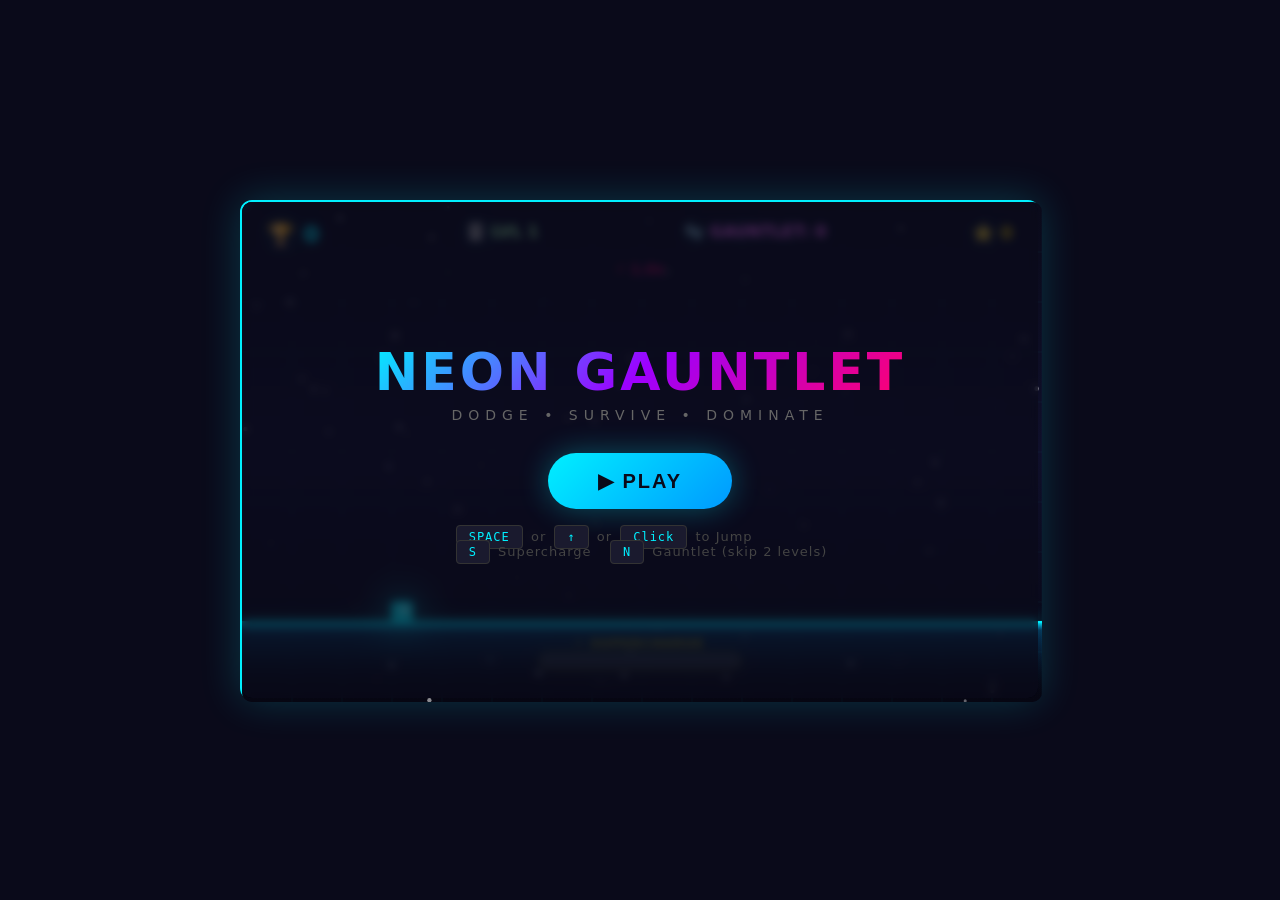
==== commit f9705de6: "improvements..." ====
--- a/neon-gauntlet/index.html
+++ b/neon-gauntlet/index.html
@@ -3,283 +3,8 @@
 <head>
     <meta charset="UTF-8" />
     <meta name="viewport" content="width=device-width, initial-scale=1.0, maximum-scale=1.0, user-scalable=no" />
-    <title>NEON GAUNTLET</title>
-    <!-- <link rel="stylesheet" href="styles.css"> -->
-     <style>
-        * { margin:0; padding:0; box-sizing:border-box; }
-        body {
-            background: #0a0a1a;
-            display: flex;
-            justify-content: center;
-            align-items: center;
-            min-height: 100vh;
-            font-family: 'Segoe UI', system-ui, sans-serif;
-            overflow: hidden;
-            touch-action: none;
-            user-select: none;
-            -webkit-user-select: none;
-        }
-        #gameWrapper {
-            position: relative;
-            border: 2px solid #00f0ff;
-            border-radius: 12px;
-            box-shadow: 0 0 40px rgba(0,240,255,0.2), inset 0 0 40px rgba(0,240,255,0.05);
-            background: #0a0a1a;
-        }
-        #gameCanvas {
-            display: block;
-            width: 100%;
-            height: auto;
-            border-radius: 10px;
-            background: #0a0a1a;
-            cursor: pointer;
-            touch-action: none;
-        }
-        #uiOverlay {
-            position: absolute;
-            top: 0;
-            left: 0;
-            width: 100%;
-            height: 100%;
-            pointer-events: none;
-            border-radius: 10px;
-            overflow: hidden;
-        }
-        #hud {
-            position: absolute;
-            top: 20px;
-            left: 0;
-            width: 100%;
-            padding: 0 25px;
-            display: flex;
-            justify-content: space-between;
-            pointer-events: none;
-            z-index: 10;
-            font-weight: 700;
-            text-shadow: 0 0 20px rgba(0,240,255,0.3);
-        }
-        #hud .score { color: #00f0ff; font-size: 22px; letter-spacing: 1px; }
-        #hud .best { color: #ffd700; font-size: 18px; opacity:0.8; }
-        #hud .level { color: #aaffaa; font-size: 16px; opacity:0.9; }
-        #hud .gauntlet { color: #ff6bff; font-size: 16px; opacity:0.9; cursor: pointer; pointer-events: auto; }
-        #hud .gauntlet:hover { opacity:1; text-shadow:0 0 20px #ff6bff; }
-        #hud .gauntlet.ready { color: #ff6bff; animation: gauntletGlow 0.8s ease-in-out infinite alternate; }
-        @keyframes gauntletGlow { 0% { text-shadow: 0 0 10px #ff6bff; } 100% { text-shadow: 0 0 40px #ff6bff, 0 0 80px #ff6bff55; } }
-        #hud .speed { color: #ff006e; font-size: 14px; font-weight:600; opacity:0.7; position:absolute; bottom:-30px; left:50%; transform:translateX(-50%); }
-        #comboDisplay {
-            position: absolute;
-            top: 70px;
-            left: 50%;
-            transform: translateX(-50%);
-            color: #ffd700;
-            font-size: 28px;
-            font-weight: 900;
-            opacity: 0;
-            transition: opacity 0.15s;
-            text-shadow: 0 0 30px rgba(255,215,0,0.5);
-            pointer-events: none;
-            z-index: 10;
-        }
-        #comboDisplay.active { opacity:1; animation: comboPop 0.3s ease-out; }
-        @keyframes comboPop {
-            0% { transform: translateX(-50%) scale(0.5); opacity:0; }
-            60% { transform: translateX(-50%) scale(1.3); opacity:1; }
-            100% { transform: translateX(-50%) scale(1); opacity:1; }
-        }
-        #superchargeBar {
-            position: absolute;
-            bottom: 30px;
-            left: 50%;
-            transform: translateX(-50%);
-            width: 200px;
-            height: 14px;
-            background: rgba(255,255,255,0.1);
-            border-radius: 20px;
-            border: 1px solid rgba(255,215,0,0.3);
-            overflow: hidden;
-            pointer-events: none;
-            z-index: 10;
-            box-shadow: 0 0 20px rgba(255,215,0,0.1);
-        }
-        #superchargeFill {
-            width: 0%;
-            height: 100%;
-            background: linear-gradient(90deg, #ffd700, #ff6b00);
-            border-radius: 20px;
-            transition: width 0.1s ease;
-            box-shadow: 0 0 20px #ffd70055;
-        }
-        #superchargeLabel {
-            position: absolute;
-            bottom: 48px;
-            left: 50%;
-            transform: translateX(-50%);
-            color: #ffd700;
-            font-size: 11px;
-            letter-spacing: 2px;
-            opacity: 0.6;
-            pointer-events: none;
-            z-index: 10;
-            font-weight: 600;
-            text-shadow: 0 0 10px rgba(255,215,0,0.2);
-        }
-        #superchargeActive {
-            position: absolute;
-            top: 50%;
-            left: 50%;
-            transform: translate(-50%, -50%);
-            color: #ffd700;
-            font-size: 48px;
-            font-weight: 900;
-            text-shadow: 0 0 60px rgba(255,215,0,0.6);
-            pointer-events: none;
-            z-index: 10;
-            opacity: 0;
-            transition: opacity 0.3s;
-        }
-        #superchargeActive.show { opacity: 1; animation: pulseGlow 0.5s ease-in-out infinite alternate; }
-        @keyframes pulseGlow { 0% { text-shadow: 0 0 30px rgba(255,215,0,0.4); } 100% { text-shadow: 0 0 80px rgba(255,215,0,0.9); } }
-        #gauntletNotify {
-            position: absolute;
-            top: 50%;
-            left: 50%;
-            transform: translate(-50%, -50%);
-            color: #ff6bff;
-            font-size: 52px;
-            font-weight: 900;
-            text-shadow: 0 0 60px rgba(255,107,255,0.8), 0 0 120px rgba(255,107,255,0.4);
-            pointer-events: none;
-            z-index: 20;
-            opacity: 0;
-            transition: opacity 0.3s;
-            text-align: center;
-            letter-spacing: 3px;
-            background: rgba(10,10,26,0.7);
-            padding: 30px 50px;
-            border-radius: 20px;
-            border: 2px solid #ff6bff;
-            box-shadow: 0 0 80px rgba(255,107,255,0.3);
-        }
-        #gauntletNotify.show { opacity: 1; animation: gauntletAcquire 0.8s ease-out; }
-        @keyframes gauntletAcquire {
-            0% { transform: translate(-50%, -50%) scale(0.3) rotate(-10deg); opacity:0; }
-            50% { transform: translate(-50%, -50%) scale(1.1) rotate(2deg); opacity:1; }
-            70% { transform: translate(-50%, -50%) scale(0.95) rotate(-1deg); }
-            100% { transform: translate(-50%, -50%) scale(1) rotate(0deg); opacity:1; }
-        }
-        #gauntletNotify .sub {
-            font-size: 18px;
-            color: #ffd700;
-            letter-spacing: 4px;
-            opacity: 0.8;
-            display: block;
-            margin-top: 8px;
-            font-weight: 600;
-        }
-        #gameOver {
-            position: absolute;
-            top: 0;
-            left: 0;
-            width: 100%;
-            height: 100%;
-            background: rgba(10,10,26,0.92);
-            backdrop-filter: blur(8px);
-            display: none;
-            flex-direction: column;
-            justify-content: center;
-            align-items: center;
-            pointer-events: auto;
-            z-index: 100;
-            border-radius: 10px;
-            padding: 20px;
-        }
-        #gameOver.show { display: flex; animation: fadeIn 0.4s ease-out; }
-        @keyframes fadeIn { 0% { opacity:0; transform:scale(0.95); } 100% { opacity:1; transform:scale(1); } }
-        #gameOver .title { color:#ff006e; font-size:48px; font-weight:900; text-shadow:0 0 60px rgba(255,0,110,0.4); margin-bottom:8px; letter-spacing:2px; }
-        #gameOver .subtitle { color:#666; font-size:16px; margin-bottom:25px; letter-spacing:4px; }
-        #gameOver .finalScore { color:#00f0ff; font-size:36px; font-weight:700; margin-bottom:5px; }
-        #gameOver .finalBest { color:#ffd700; font-size:20px; opacity:0.8; margin-bottom:30px; }
-        #gameOver .stats { color:#888; font-size:14px; margin-bottom:25px; display:flex; gap:30px; }
-        #gameOver .stats span { text-align:center; }
-        #gameOver .stats .number { display:block; color:#fff; font-size:22px; font-weight:700; }
-        .btn {
-            background: linear-gradient(135deg, #00f0ff, #0099ff);
-            color: #0a0a1a;
-            border: none;
-            padding: 16px 50px;
-            font-size: 20px;
-            font-weight: 800;
-            border-radius: 50px;
-            cursor: pointer;
-            pointer-events: auto;
-            transition: all 0.2s;
-            text-transform: uppercase;
-            letter-spacing: 2px;
-            box-shadow: 0 0 30px rgba(0,240,255,0.3);
-            touch-action: manipulation;
-        }
-        .btn:hover { transform:scale(1.05); box-shadow:0 0 50px rgba(0,240,255,0.5); }
-        .btn:active { transform:scale(0.95); }
-        .btn-secondary {
-            background: transparent;
-            color: #fff;
-            border: 2px solid #444;
-            box-shadow: none;
-            padding: 12px 30px;
-            font-size: 14px;
-            margin-top: 12px;
-        }
-        .btn-secondary:hover { border-color:#00f0ff; box-shadow:0 0 30px rgba(0,240,255,0.1); }
-        #startScreen {
-            position: absolute;
-            top: 0;
-            left: 0;
-            width: 100%;
-            height: 100%;
-            display: flex;
-            flex-direction: column;
-            justify-content: center;
-            align-items: center;
-            pointer-events: auto;
-            z-index: 50;
-            border-radius: 10px;
-            background: rgba(10,10,26,0.7);
-            backdrop-filter: blur(4px);
-        }
-        #startScreen .logo { font-size:52px; font-weight:900; background:linear-gradient(135deg,#00f0ff,#9d00ff,#ff006e); -webkit-background-clip:text; -webkit-text-fill-color:transparent; background-clip:text; letter-spacing:3px; margin-bottom:5px; }
-        #startScreen .tagline { color:#666; font-size:14px; letter-spacing:6px; margin-bottom:30px; text-transform:uppercase; }
-        #startScreen .controls-hint { color:#444; font-size:13px; margin-top:20px; letter-spacing:1px; }
-        #startScreen .controls-hint kbd { background:#1a1a2e; color:#00f0ff; padding:4px 12px; border-radius:4px; border:1px solid #333; font-size:12px; margin:0 3px; }
-        @media (max-width:600px) {
-            #gameWrapper { border-width:1px; border-radius:8px; width:100vw; max-width:100vw; }
-            #gameCanvas { border-radius:7px; }
-            #hud .score { font-size:16px; }
-            #hud .best { font-size:14px; }
-            #hud .level { font-size:13px; }
-            #hud .gauntlet { font-size:13px; }
-            #gameOver .title { font-size:32px; }
-            #gameOver .finalScore { font-size:28px; }
-            .btn { padding:14px 35px; font-size:16px; }
-            #startScreen .logo { font-size:36px; }
-            #startScreen .tagline { font-size:11px; letter-spacing:4px; }
-            #comboDisplay { font-size:22px; top:60px; }
-            #superchargeBar { width: 150px; height: 12px; bottom: 20px; }
-            #superchargeLabel { font-size: 10px; bottom: 38px; }
-            #superchargeActive { font-size: 32px; }
-            #gauntletNotify { font-size: 28px; padding: 20px 25px; }
-            #gauntletNotify .sub { font-size: 14px; }
-        }
-        @media (max-width:400px) {
-            #hud { padding:0 15px; top:12px; }
-            #hud .score { font-size:14px; }
-            #hud .best { font-size:12px; }
-            #hud .gauntlet { font-size:11px; }
-            #gameOver .title { font-size:26px; }
-            .btn { padding:12px 28px; font-size:14px; }
-            #gauntletNotify { font-size: 22px; padding: 15px 20px; }
-        }
-        ::-webkit-scrollbar { display:none; }
-     </style>
+    <title>NEON GAUNTLET · gentle start</title>
+    <link rel="stylesheet" href="styles.css">
 </head>
 <body>
 <div id="gameWrapper">
@@ -324,13 +49,13 @@
         </div>
     </div>
 </div>
-<!-- <script src="game.js"></script> -->
  <script>
     // ============================================================
-    //  NEON GAUNTLET · NO SUPERCHARGE TIMER
+    //  NEON GAUNTLET · GENTLE START EDITION
+    //  - Slower initial game speed (3.0 instead of 4.5)
+    //  - Wider initial obstacle spacing (110 frames)
+    //  - Gentler gravity + capped fall speed
     //  - Supercharge fills +6 per obstacle jumped
-    //  - Press S to activate 5-second shield (no timer visible)
-    //  - Combo resets on death
     // ============================================================
 
     const canvas = document.getElementById('gameCanvas');
@@ -372,35 +97,37 @@
     window.addEventListener('resize', resizeCanvas);
     resizeCanvas();
 
-    // ===== CONSTANTS =====
-    const GRAVITY = 0.7;
-    const JUMP_FORCE = -11;
+    // ===== CONSTANTS — GENTLE START =====
+    const GRAVITY = 0.38;
+    const MAX_FALL_SPEED = 7.5;
+    const JUMP_FORCE = -9.2;
     const MAX_JUMPS = 2;
     const GROUND_Y = 420;
     const PLAYER_SIZE = 20;
-    const SUPERCHARGE_DURATION = 300; // 5 seconds at 60fps
+    const SUPERCHARGE_DURATION = 300;
     const SUPERCHARGE_MAX = 100;
     const SUPERCHARGE_GAIN = 6;
     const GAUNTLET_INTERVAL = 5;
 
+    // ---- LEVELS: first level is MUCH easier ----
     const LEVELS = [
-        { threshold: 0,    speed: 4.5,  spawnBase: 80,  label: '1' },
-        { threshold: 200,  speed: 5.5,  spawnBase: 70,  label: '2' },
-        { threshold: 450,  speed: 6.5,  spawnBase: 60,  label: '3' },
-        { threshold: 750,  speed: 7.5,  spawnBase: 50,  label: '4' },
-        { threshold: 1100, speed: 8.5,  spawnBase: 42,  label: '5' },
-        { threshold: 1500, speed: 9.5,  spawnBase: 36,  label: '6' },
-        { threshold: 2000, speed: 10.5, spawnBase: 30,  label: '7' },
-        { threshold: 2600, speed: 11.5, spawnBase: 26,  label: '8' },
-        { threshold: 3300, speed: 12.5, spawnBase: 22,  label: '9' },
-        { threshold: 4100, speed: 14.0, spawnBase: 18,  label: '10' },
+        { threshold: 0,    speed: 3.0,  spawnBase: 110, label: '1' },   // <-- slower & wider spacing
+        { threshold: 250,  speed: 4.2,  spawnBase: 90,  label: '2' },
+        { threshold: 550,  speed: 5.4,  spawnBase: 75,  label: '3' },
+        { threshold: 900,  speed: 6.6,  spawnBase: 62,  label: '4' },
+        { threshold: 1300, speed: 7.8,  spawnBase: 52,  label: '5' },
+        { threshold: 1800, speed: 9.0,  spawnBase: 44,  label: '6' },
+        { threshold: 2400, speed: 10.2, spawnBase: 36,  label: '7' },
+        { threshold: 3100, speed: 11.4, spawnBase: 30,  label: '8' },
+        { threshold: 3900, speed: 12.6, spawnBase: 25,  label: '9' },
+        { threshold: 4800, speed: 14.0, spawnBase: 20,  label: '10' },
     ];
 
     // ===== GAME STATE =====
     let gameState = 'menu';
     let score = 0;
     let bestScore = parseInt(localStorage.getItem('neonGauntletBest')) || 0;
-    let gameSpeed = 4.5;
+    let gameSpeed = 3.0;          // start slower
     let speedMultiplier = 1.0;
     let combo = 0;
     let maxCombo = 0;
@@ -409,7 +136,7 @@
     let currentLevel = 0;
     let levelUpFlag = false;
     let levelUpTimer = 0;
-    let spawnInterval = 80;
+    let spawnInterval = 110;      // wider initial spacing
     let spawnTimer = 0;
     let difficultyTimer = 0;
 
@@ -481,16 +208,22 @@
         }
     }
     function getRandomObstacleType() {
+        // For the very first few obstacles, only use simple spikes to ease the player in
+        if (distance < 80) return 'spike';
         const types = ['spike','spike','spike','block','moving_block'];
-        if (distance > 200) types.push('double_spike','spike_ceiling');
-        if (distance > 400) types.push('gap');
+        if (distance > 250) types.push('double_spike','spike_ceiling');
+        if (distance > 500) types.push('gap');
         return types[Math.floor(Math.random()*types.length)];
     }
     function spawnObstacle() {
         const type = getRandomObstacleType();
         const obs = createObstacle(type);
         const lastObs = obstacles[obstacles.length-1];
-        if (lastObs && lastObs.x > 700) obs.x = lastObs.x + 120 + Math.random()*80;
+        // Wider spacing early on
+        if (lastObs && lastObs.x > 700) {
+            const extraGap = distance < 300 ? 150 + Math.random()*100 : 120 + Math.random()*80;
+            obs.x = lastObs.x + extraGap;
+        }
         obstacles.push(obs);
     }
 
@@ -519,7 +252,7 @@
             const lvl = LEVELS[currentLevel];
             gameSpeed = lvl.speed;
             spawnInterval = lvl.spawnBase;
-            speedMultiplier = gameSpeed / 4.5;
+            speedMultiplier = gameSpeed / 3.0;  // baseline is now 3.0
             levelDisplay.textContent = lvl.label;
             levelUpFlag = true;
             levelUpTimer = 30;
@@ -613,7 +346,8 @@
     // ===== GAME FUNCTIONS =====
     function resetGame() {
         player.x=150; player.y=GROUND_Y-PLAYER_SIZE; player.vy=0; player.grounded=false; player.jumpsRemaining=MAX_JUMPS; player.trail=[];
-        obstacles=[]; particles=[]; score=0; combo=0; maxCombo=0; distance=0; gameSpeed=4.5; speedMultiplier=1.0; spawnTimer=0; spawnInterval=80; difficultyTimer=0; frameCount=0; currentLevel=0; levelUpFlag=false; levelUpTimer=0;
+        obstacles=[]; particles=[]; score=0; combo=0; maxCombo=0; distance=0; 
+        gameSpeed=3.0; speedMultiplier=1.0; spawnTimer=0; spawnInterval=110; difficultyTimer=0; frameCount=0; currentLevel=0; levelUpFlag=false; levelUpTimer=0;
         supercharge = 0;
         superchargeActiveFlag = false;
         superchargeTimer = 0;
@@ -636,7 +370,6 @@
     function gameOverHandler() {
         gameState='over'; stopMusic();
         if (score > bestScore) { bestScore=score; localStorage.setItem('neonGauntletBest', String(bestScore)); }
-        // RESET COMBO ON DEATH
         combo = 0;
         comboCount.textContent = '0';
         document.getElementById('comboDisplay').classList.remove('active');
@@ -711,7 +444,6 @@
                 score += points;
                 combo++;
                 if (combo > maxCombo) maxCombo = combo;
-                // GAIN SUPERCHARGE when jumping over an obstacle
                 gainSupercharge(SUPERCHARGE_GAIN);
                 if (combo > 0 && combo % 5 === 0) {
                     playComboSound();
@@ -726,7 +458,7 @@
         }
     }
 
-    // ===== UPDATE =====
+    // ===== UPDATE — with capped fall speed =====
     function update() {
         if (gameState !== 'playing') return;
         frameCount++;
@@ -746,8 +478,11 @@
             if (score >= LEVELS[next].threshold) updateLevel();
         }
 
+        // --- apply gravity, but clamp fall speed ---
         player.vy += GRAVITY;
+        if (player.vy > MAX_FALL_SPEED) player.vy = MAX_FALL_SPEED;
         player.y += player.vy;
+
         if (player.y + player.h >= GROUND_Y) {
             player.y = GROUND_Y - player.h; player.vy = 0;
             if (!player.grounded) { player.grounded=true; player.jumpsRemaining=MAX_JUMPS; spawnParticles(player.x+player.w/2, GROUND_Y, 8, '#00f0ff44',2,15); }
@@ -763,8 +498,8 @@
         if (spawnTimer >= spawnInterval) {
             spawnTimer = 0;
             spawnObstacle();
-            if (Math.random() < 0.3 && distance > 150) spawnObstacle();
-            if (Math.random() < 0.15 && distance > 350) spawnObstacle();
+            if (Math.random() < 0.3 && distance > 300) spawnObstacle();
+            if (Math.random() < 0.15 && distance > 600) spawnObstacle();
         }
 
         for (const obs of obstacles) {
@@ -919,7 +654,7 @@
     gauntletDisplay.addEventListener('click', (e) => {
         e.stopPropagation();
         if (gameState === 'playing') useGauntlet();
-    });6266
+    });
 
     startBtn.addEventListener('click', (e) => { e.stopPropagation(); startGame(); });
     restartBtn.addEventListener('click', (e) => { e.stopPropagation(); startGame(); });
@@ -931,7 +666,7 @@
 
     // ===== INIT =====
     resetGame(); bestDisplay.textContent = bestScore; gameLoop();
-    console.log('🚀 NEON GAUNTLET · No supercharge timer, combo resets on death.');
+    console.log('🚀 NEON GAUNTLET · Gentle start: initial speed 3.0, wider spacing 110f');
  </script>
 </body>
 </html>
